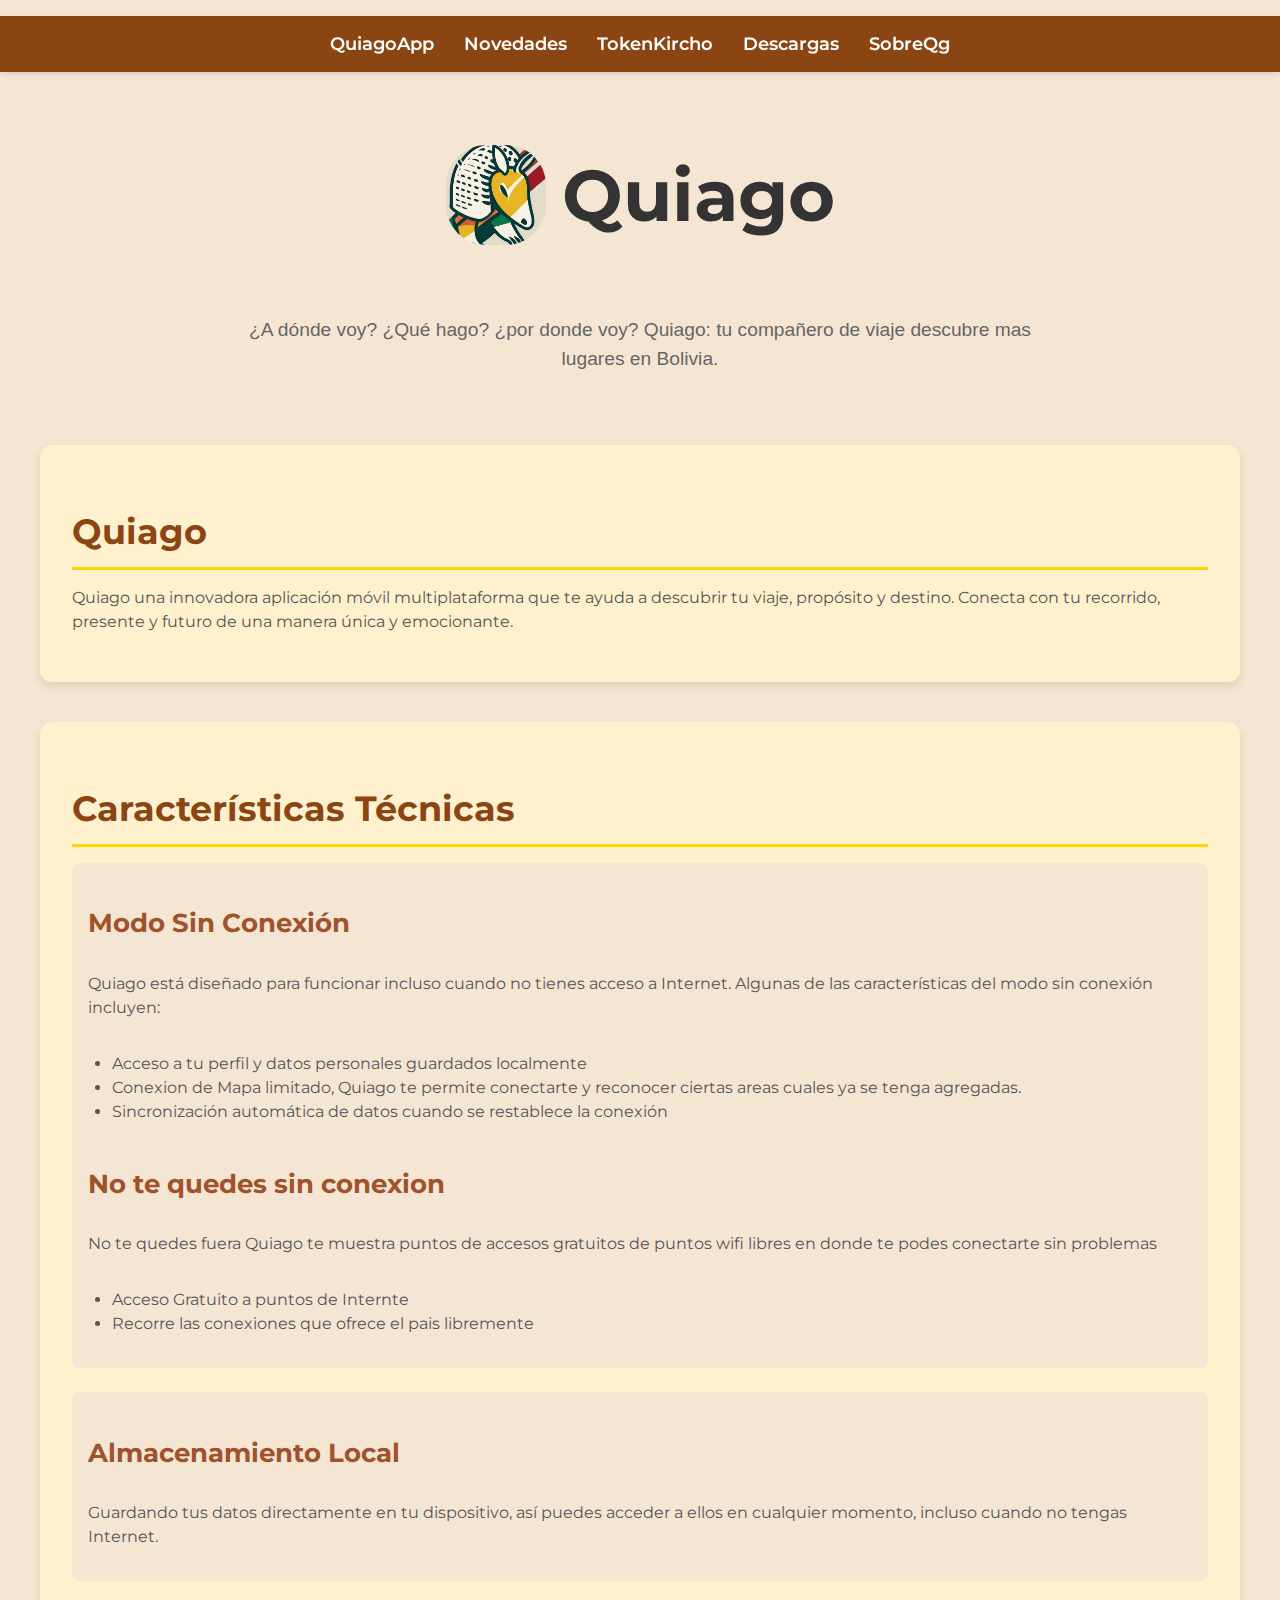
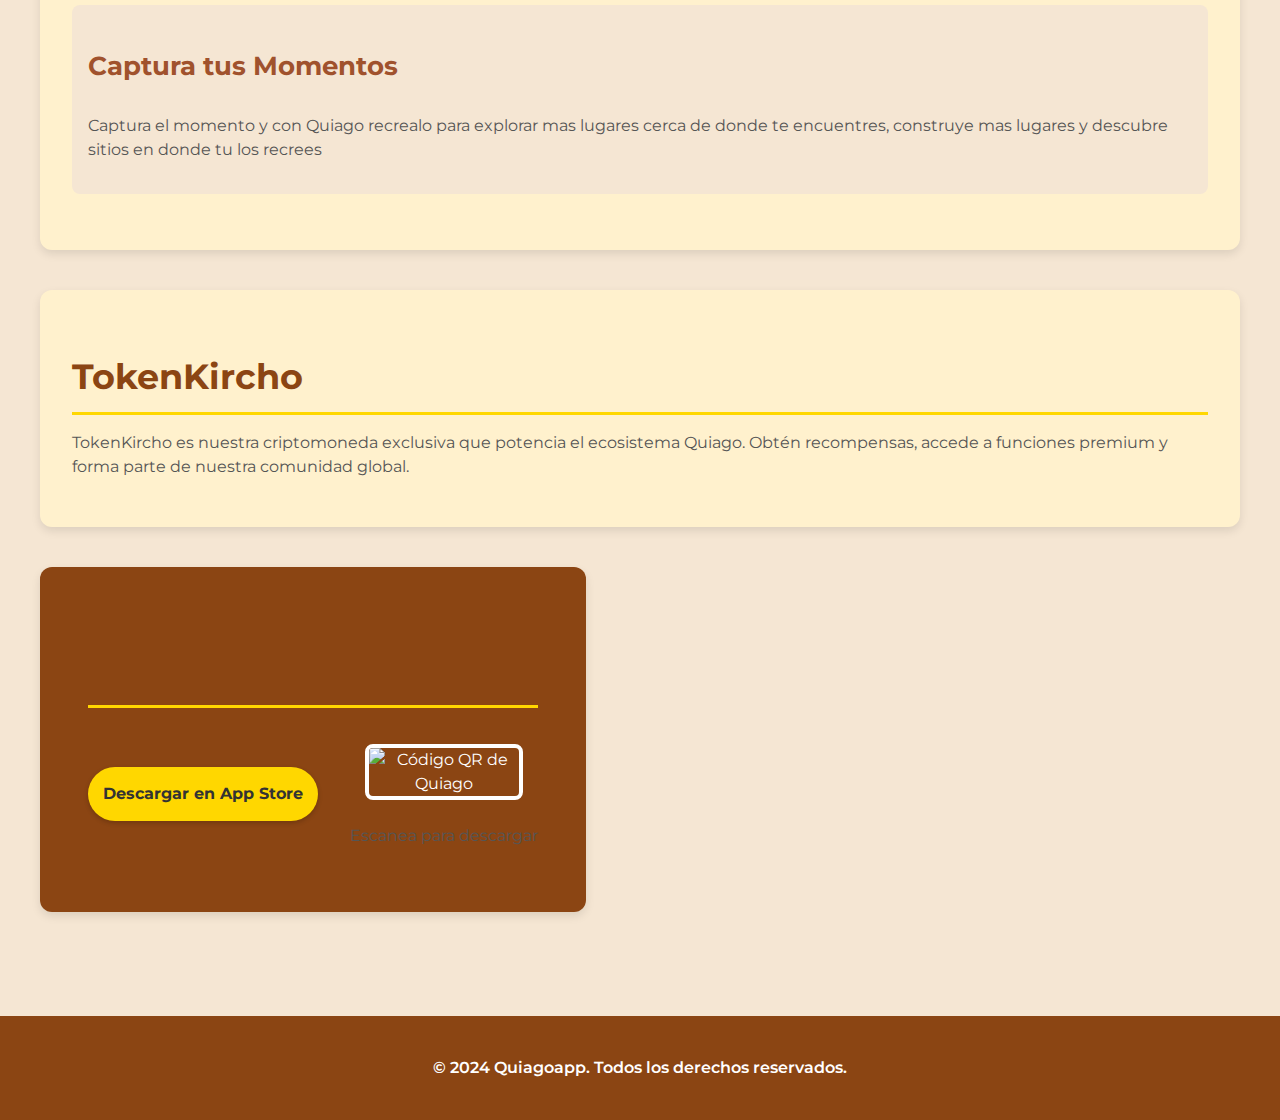
==== index.html @ 2106f895 "Check new app for me 02-09-24" ====
<!DOCTYPE html>
<html lang="en">
<head>
    <meta charset="UTF-8">
    <meta name="viewport" content="width=device-width, initial-scale=1.0">
    <meta name="description" content="Quiago-web - Responsive web application">
    <title>Quiago-web</title>
    <link rel="icon" href="src/res/Quiagologodev.ico" type="image/x-icon">
    <link rel="shortcut icon" href="src/res/Quiagologodev.ico" type="image/x-icon">
    <link rel="stylesheet" href="css/style.css">
    <link rel="stylesheet" href="css/responsive.css">
    
    
    
    <script src="js/viewport-units-buggyfill.js"></script>
    <script>window.viewportUnitsBuggyfill.init();</script>
</head>


<body>
        <header class="quiago-header">
            <button class="nav-toggle" aria-label="Toggle navigation">
                <span class="hamburger"></span>
            </button>
        </header>
        <style>
            .nav-toggle {
                display: none; /* Hide by default for desktop */
                background-color: #8b4513;
                border: none;
                color: #fff;
                font-size: 1.5rem;
                cursor: pointer;
                padding: 10px;
                border-radius: 5px;
                position: absolute;
                top: 10px;
                right: 10px;
                z-index: 1000;
            }
            
            .hamburger {
                display: block;
                width: 25px;
                height: 3px;
                background-color: #fff;
                position: relative;
                transition: background-color 0.3s ease;
            }
            
            .hamburger::before,
            .hamburger::after {
                content: '';
                position: absolute;
                width: 100%;
                height: 3px;
                background-color: #fff;
                transition: all 0.3s ease;
            }
            
            .hamburger::before {
                top: -8px;
            }
            
            .hamburger::after {
                bottom: -8px;
            }
            
            .nav-toggle:hover {
                background-color: #a0522d;
            }

            .quiago-nav {
                background-color: #8b4513;
                padding: 15px 0;
            }

            .quiago-nav ul {
                list-style-type: none;
                padding: 0;
                margin: 0;
                display: flex;
                justify-content: center;
            }

            .quiago-nav ul li {
                margin: 0 15px;
            }

            .quiago-nav ul li a {
                color: #fff;
                text-decoration: none;
                font-size: 1.1rem;
            }

            @media only screen and (max-width: 768px) {
                .nav-toggle {
                    display: block; /* Show for mobile */
                }

                .quiago-nav {
                    display: none;
                }

                .quiago-nav.active {
                    display: block;
                    position: absolute;
                    top: 60px;
                    right: 0;
                    width: 200px;
                    border-radius: 5px;
                }

                .quiago-nav.active ul {
                    flex-direction: column;
                }

                .quiago-nav.active ul li {
                    margin-bottom: 10px;
                }
            }
        </style>
        <script>
            document.addEventListener('DOMContentLoaded', function() {
                const navToggle = document.querySelector('.nav-toggle');
                const nav = document.querySelector('.quiago-nav');

                navToggle.addEventListener('click', function() {
                    nav.classList.toggle('active');
                });
            });
        </script>






        <nav class="quiago-nav">
            <ul>
                <li><a href="#sobre-quiago">QuiagoApp</a></li>
                <li><a href="#Novedades" > Novedades</a></li>
                <li><a href="#token-kircho">TokenKircho</a></li>
                <li><a href="#descargas">Descargas</a></li>
                <li><a href="templates/about.html">SobreQg</a></li>
                
            </ul>
        </nav>
    
    <div class="quiago-container">
        <div class="quiago-header">
            <img src="src/res/logoOficialQuiago.jpg" alt="Quiago Logo" class="quiago-logo">
            <h1 class="quiago-title">Quiago</h1>
        </div>
        <div class="quiago-description">
            <p>¿A dónde voy? ¿Qué hago? ¿por donde voy? Quiago: tu compañero de viaje descubre mas lugares en Bolivia.</p>
        </div>
    </div>

    <main class="quiago-content">
        <section id="sobre-quiago">
            <h2>Quiago</h2>
            <p>Quiago una innovadora aplicación móvil multiplataforma que te ayuda a descubrir tu viaje, propósito y destino. Conecta con tu recorrido, presente y futuro de una manera única y emocionante.</p>
        </section>
        
        <section id="Aspectos Tecnicos Quiagos">
            <h2>Características Técnicas</h2>
            <div class="feature">
                <h3>Modo Sin Conexión</h3>
                <p>Quiago está diseñado para funcionar incluso cuando no tienes acceso a Internet. Algunas de las características del modo sin conexión incluyen:</p>
                <ul>
                    <li>Acceso a tu perfil y datos personales guardados localmente</li>
                    <li>Conexion de Mapa limitado, Quiago te permite conectarte y reconocer ciertas areas cuales ya se tenga agregadas. </li> 
            
                    <li>Sincronización automática de datos cuando se restablece la conexión</li>
                </ul>


                <h3> No te quedes sin conexion </h3>
                <p>No te quedes fuera Quiago te muestra puntos de accesos gratuitos de puntos wifi libres en donde te podes conectarte sin problemas</p>
                <ul>

                    <li> Acceso Gratuito a puntos de Internte </li>
                    <li> Recorre las conexiones que ofrece el pais libremente </li> 

                </ul>
            </div>
            <div class="feature">
                <h3>Almacenamiento Local</h3>
                <p>Guardando tus datos directamente en tu dispositivo, así puedes acceder a ellos en cualquier momento, incluso cuando no tengas Internet.</p>
            </div>
            <div class="feature">
                <h3>Captura tus Momentos</h3>
                <p>Captura el momento y con Quiago recrealo para explorar mas lugares cerca de donde te encuentres, construye mas lugares y descubre sitios en donde tu los recrees</p>
            </div>
        </section>
        
        <section id="token-kircho">
            <h2>TokenKircho</h2>
            <p>TokenKircho es nuestra criptomoneda exclusiva que potencia el ecosistema Quiago. Obtén recompensas, accede a funciones premium y forma parte de nuestra comunidad global.</p>
        </section>

        <section id="descargas" class="quiago-downloads">
            <h2>Descargas</h2>
            <div class="download-options">
                <a href="#" class="app-store-button">Descargar en App Store</a>
                <div class="qr-code">
                    <img src="src/res/quiago-qr.png" alt="Código QR de Quiago">
                    <p>Escanea para descargar</p>
                </div>
            </div>
        </section>
    </main>

    <footer class="quiago-footer">
        <p>&copy; 2024 Quiagoapp. Todos los derechos reservados.</p>
    </footer>

</body>
</html>
---- css/style.css ----
@import url('https://fonts.googleapis.com/css2?family=Montserrat:wght@700&display=swap');

.quiago-container {
    text-align: center;
    padding: 2rem;
    max-width: 1200px;
    margin: 0 auto;
}

.quiago-header {
    display: flex;
    align-items: center;
    justify-content: flex-start;
    margin-bottom: 1rem;
    flex-direction: row;
}

.quiago-logo {
    width: 100px;
    height: 100px;
    border-radius: 40%;
    object-fit: cover;
    margin-right: 1rem;
}

.quiago-title {
    font-family: 'Montserrat', sans-serif;
    font-size: 3rem;
    color: #333;
}

.quiago-description {
    font-family: Arial, sans-serif;
    font-size: 1.2rem;
    color: #666;
    text-align: center;
    max-width: 800px;
    margin: 1rem auto 0;
}

body {
    font-family: 'Montserrat', Arial, sans-serif;
    line-height: 1.6;
    color: #333;
    background-color: #f5e6d3; /* Light beige background */
}

.quiago-nav {
    background-color: #8b4513; /* Saddle brown */
    padding: 1rem 0;
    box-shadow: 0 2px 5px rgba(0, 0, 0, 0.1);
}

.quiago-nav ul {
    list-style-type: none;
    padding: 0;
    margin: 0;
    display: flex;
    justify-content: center;
}

.quiago-nav li {
    margin: 0 1rem;
}

.quiago-nav a {
    color: #fff;
    text-decoration: none;
    font-size: 1.1rem;
    transition: color 0.3s ease;
    font-weight: 600;
}

.quiago-nav a:hover {
    color: #ffd700; /* Gold */
}

.quiago-content {
    max-width: 1200px;
    margin: 0 auto;
    padding: 2rem;
}

section {
    background-color: #fff1cd;
    border-radius: 12px;
    box-shadow: 0 4px 10px rgba(0, 0, 0, 0.1);
    margin-bottom: 2rem;
    padding: 2rem;
    transition: transform 0.3s ease;
}

section:hover {
    transform: translateY(-5px);
}

section h2 {
    color: #8b4513; /* Saddle brown */
    font-size: 2.2rem;
    margin-bottom: 1rem;
    border-bottom: 3px solid #ffd700; /* Gold */
    padding-bottom: 0.5rem;
}

section p {
    margin-bottom: 1rem;
    color: #555;
}

.feature {
    margin-bottom: 1.5rem;
    padding: 1rem;
    background-color: #f5e6d3; /* Light beige */
    border-radius: 8px;
}

.feature h3 {
    color: #a0522d; /* Sienna */
    font-size: 1.6rem;
    margin-bottom: 0.8rem;
}

.feature ul {
    padding-left: 1.5rem;
    color: #555;
}

.quiago-downloads {
    text-align: center;
    background-color: #8b4513; /* Saddle brown */
    color: #fff;
    padding: 3rem;
    border-radius: 12px;
}

.download-options {
    display: flex;
    justify-content: center;
    align-items: center;
    flex-wrap: wrap;
    gap: 2rem;
}

.app-store-button {
    background-color: #ffd700; /* Gold */
    color: #333;
    padding: 1rem 2rem;
    border-radius: 30px;
    text-decoration: none;
    font-weight: bold;
    transition: all 0.3s ease;
    box-shadow: 0 2px 5px rgba(0, 0, 0, 0.2);
}

.app-store-button:hover {
    background-color: #fff;
    color: #8b4513; /* Saddle brown */
    transform: scale(1.05);
}

.qr-code img {
    max-width: 150px;
    margin-bottom: 0.5rem;
    border: 4px solid #fff;
    border-radius: 8px;
}

.quiago-footer {
    background-color: #8b4513; /* Saddle brown */
    color: #fff;
    text-align: center;
    padding: 1.5rem 0;
    margin-top: 2rem;
    font-weight: 600;
}
---- css/responsive.css ----
/* Responsive styles for Quiago web application */

/* Base styles for all devices */
body {
    font-size: 16px;
    line-height: 1.5;
    margin: 0;
    padding: 0;
}

img {
    max-width: 100%;
    height: auto;
}

.quiago-content, .feature, .download-options {
    display: flex;
    flex-wrap: wrap;
    justify-content: space-between;
}

/* Styles for desktop and larger screens */
.quiago-nav {
    position: sticky;
    top: 0;
    background-color: #fff;
    z-index: 1000;
    box-shadow: 0 2px 5px rgba(0,0,0,0.1);
}

.quiago-nav ul {
    display: flex;
    justify-content: space-around;
    padding: 0;
    list-style-type: none;
}

.quiago-nav li {
    margin: 0 10px;
}

.nav-toggle {
    display: none;
}

/* Styles for mobile devices */
@media only screen and (max-width: 600px) {
    .quiago-nav ul {
        display: none;
        flex-direction: column;
        padding: 0;
    }
    
    .quiago-nav li {
        margin: 10px 0;
        text-align: center;
    }
    
    .nav-toggle {
        display: block;
        background: none;
        border: none;
        font-size: 1.5rem;
        cursor: pointer;
        padding: 10px;
    }
    
    .nav-toggle:focus {
        outline: none;
    }
    
    .quiago-nav.active ul {
        display: flex;
    }
    
    .quiago-container {
        width: 95%;
        padding: 10px;
    }
    
    .quiago-logo {
        width: 60px;
    }
    
    .quiago-title {
        font-size: 2.8rem;
    }
    
    .quiago-description p {
        font-size: 0.9rem;
    }
    
    .feature {
        flex-basis: 100%;
        margin-bottom: 20px;
    }
    
    h1, h2, h3 {
        text-align: center;
    }
    
    p {
        text-align: justify;
    }
    
    .app-store-button {
        width: 100%;
        text-align: center;
    }
    
    .quiago-footer {
        text-align: center;
        padding: 20px 10px;
    }
}

/* Medium devices (tablets, 601px to 1024px) */
@media only screen and (min-width: 601px) and (max-width: 1024px) {
    .quiago-container {
        width: 90%;
        padding: 15px;
    }
    
    .quiago-logo {
        width: 80px;
    }
    
    .quiago-title {
        font-size: 2.2rem;
    }
    
    .feature {
        flex-basis: 45%;
        margin-bottom: 30px;
    }
}

/* Large devices (desktops, 1025px and up) */
@media only screen and (min-width: 1025px) {
    .quiago-container {
        width: 80%;
        max-width: 1200px;
        padding: 20px;
    }
    
    .quiago-logo {
        width: 100px;
    }
    
    .quiago-title {
        font-size: 4.5rem;
    }
    
    .feature {
        flex-basis: 30%;
    }
}

.app-store-button {
    padding: 15px;
    font-size: 1rem;
    display: inline-block;
    min-width: 200px;
}

.quiago-header {
    display: flex;
    align-items: center;
    justify-content: center;
    flex-wrap: wrap;
}

.quiago-description {
    text-align: center;
    max-width: 800px;
    margin: 0 auto;
}

section {
    margin-bottom: 40px;
}

.qr-code {
    text-align: center;
    margin-top: 20px;
}

a:focus, button:focus {
    outline: 2px solid #007bff;
}

@media print {
    .quiago-nav, .quiago-footer {
        display: none;
    }
    
    body {
        font-size: 12pt;
    }
    
    .quiago-container {
        width: 100%;
    }
}
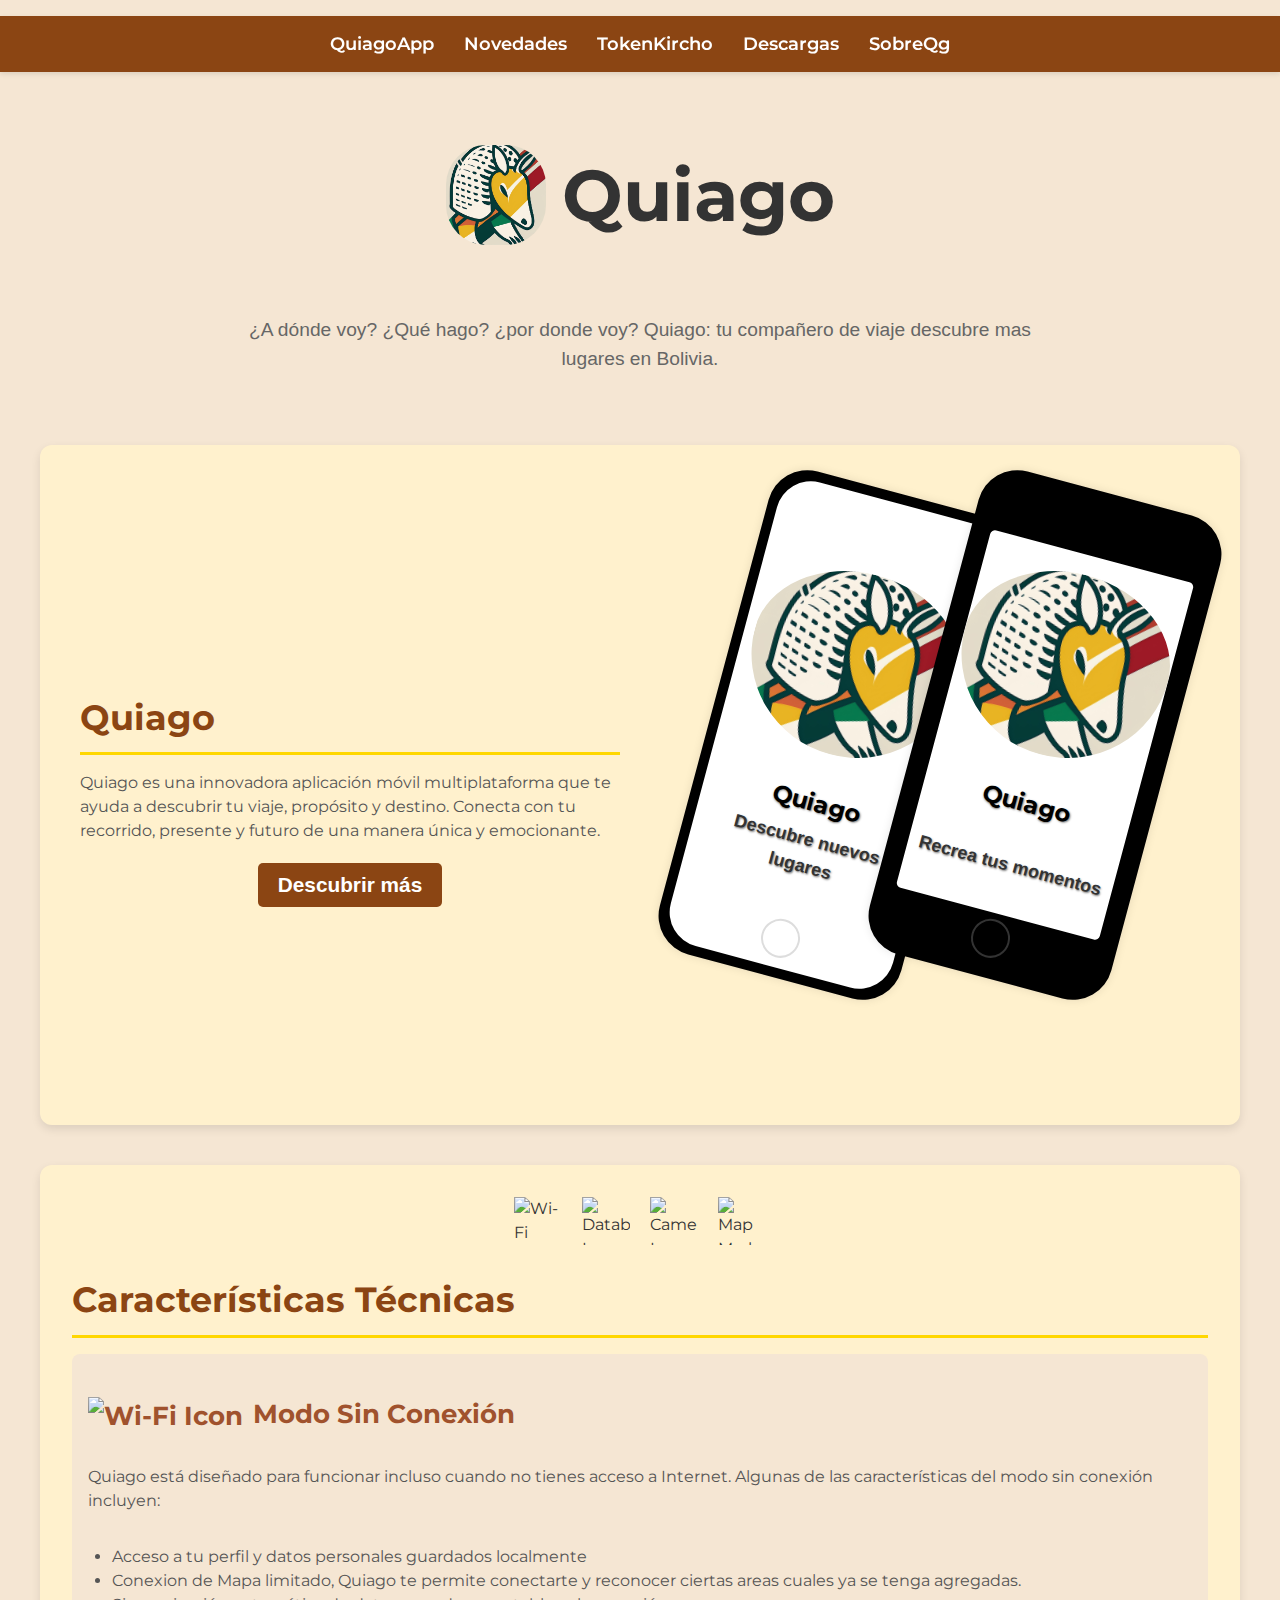
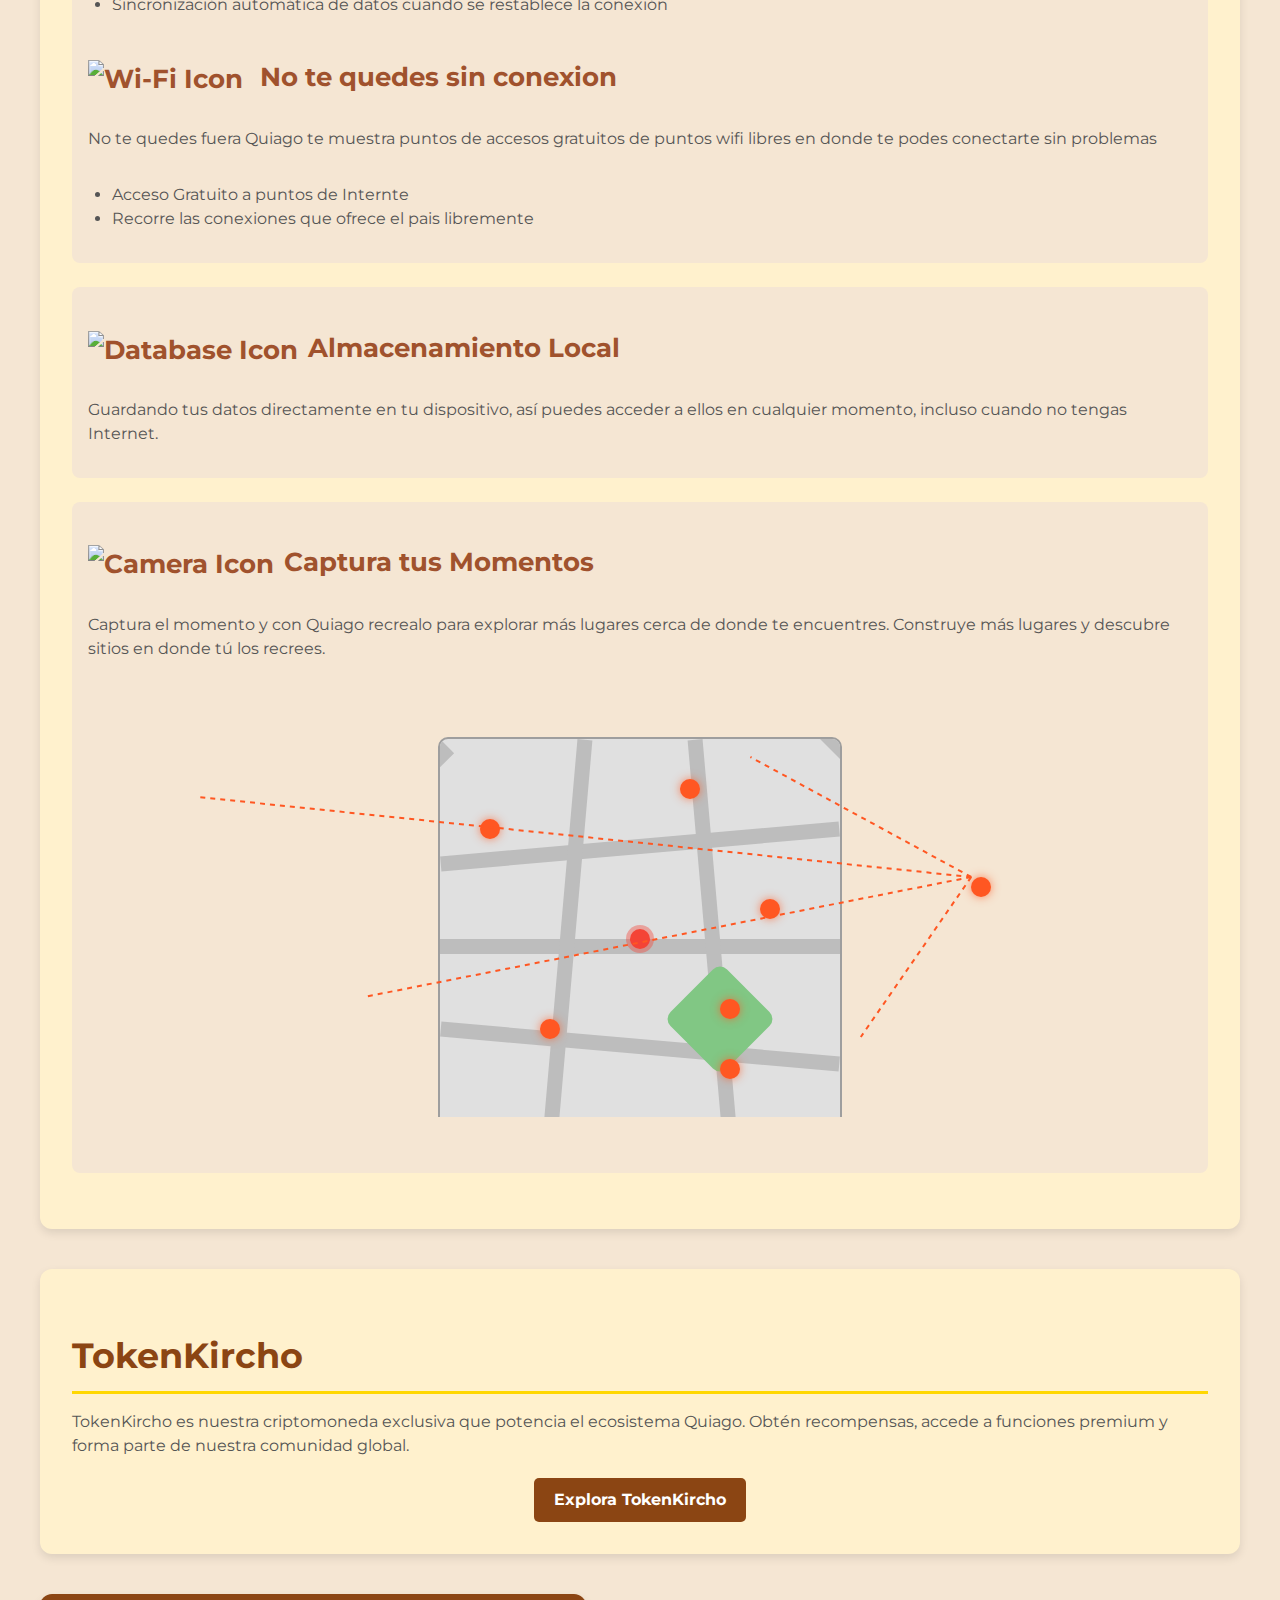
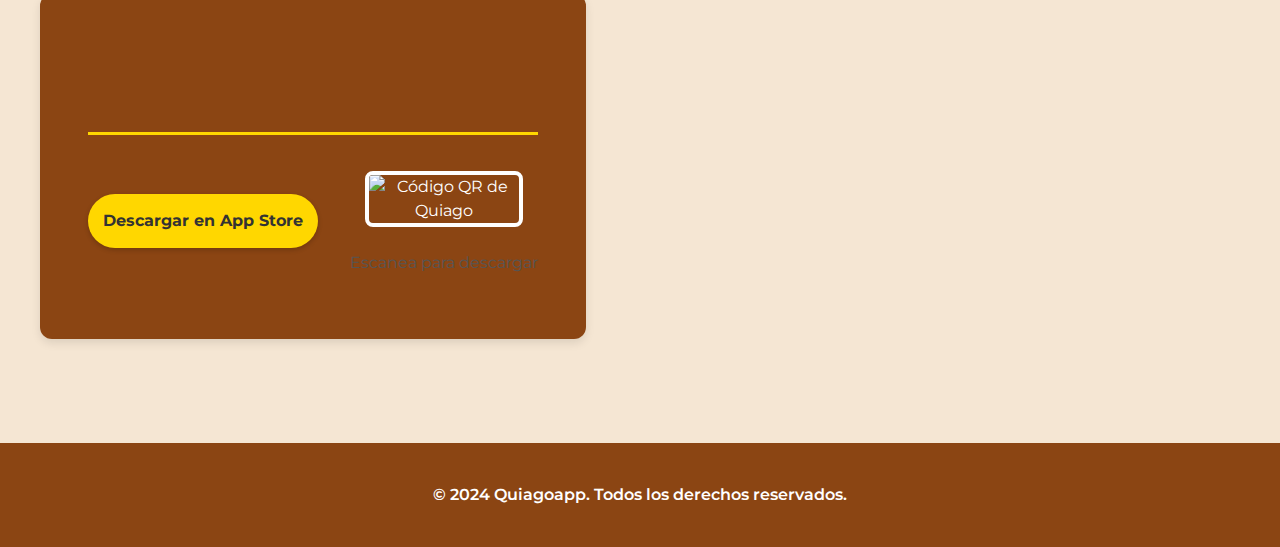
==== commit c2c67630: "new update free rescuet" ====
--- a/index.html
+++ b/index.html
@@ -9,6 +9,8 @@
     <link rel="shortcut icon" href="src/res/Quiagologodev.ico" type="image/x-icon">
     <link rel="stylesheet" href="css/style.css">
     <link rel="stylesheet" href="css/responsive.css">
+    <link rel="stylesheet" href="css/buttom.css">
+    <link rel="stylesheet" href="css/iphonecss.css">
     
     
     
@@ -158,15 +160,89 @@
     </div>
 
     <main class="quiago-content">
-        <section id="sobre-quiago">
-            <h2>Quiago</h2>
-            <p>Quiago una innovadora aplicación móvil multiplataforma que te ayuda a descubrir tu viaje, propósito y destino. Conecta con tu recorrido, presente y futuro de una manera única y emocionante.</p>
+        <section id="sobre-quiago" class="quiago-info">
+            <div class="quiago-info-content">
+                <h2>Quiago</h2>
+                <p>Quiago es una innovadora aplicación móvil multiplataforma que te ayuda a descubrir tu viaje, propósito y destino. Conecta con tu recorrido, presente y futuro de una manera única y emocionante.</p>
+                <div class="descubrir-container">
+                    <button class="descubrir-btn" onclick="location.href='templates/descubrir.html'">Descubrir más</button>
+                </div>
+            </div>
+
+            <style>
+                .descubrir-container {
+                    text-align: center;
+                    margin-top: 20px;
+                }
+                .descubrir-btn {
+                    display: inline-block;
+                    padding: 10px 20px;
+                    background-color: #8b4513;
+                    color: #fff;
+                    text-decoration: none;
+                    border: none;
+                    border-radius: 5px;
+                    font-weight: bold;
+                    font-size: 1.3rem;
+                    cursor: pointer;
+                    transition: background-color 0.3s ease;
+                }
+                .descubrir-btn:hover {
+                    background-color: #a0522d;
+                }
+            </style>
+            <div class="quiago-info-image">
+                <div class="iphone iphone-black">
+                    <div class="iphone-frame">
+                        <div class="iphone-screen">
+                            <img src="src/res/logoOficialQuiago.jpg" alt="Quiago App Screenshot" class="app-screenshot" style="width: 100%; height: 50%; border-radius: 50%; padding-top: 20px;">
+                            <p class="app-text" style="font-family: 'Montserrat', sans-serif; font-size: 24px; font-weight: bold; color: #000000;">Quiago</p>
+                            <p class="texto-app2" style="font-family: 'Arial', sans-serif; font-size: 18px; color: #333;">Recrea tus momentos</p>
+
+                        </div>
+                        <div class="iphone-home-button"></div>
+                    </div>
+                </div>
+                <div class="iphone iphone-white">
+                    <div class="iphone-frame">
+                        <div class="iphone-screen">
+                            <img src="src/res/logoOficialQuiago.jpg" alt="Quiago App Screenshot" class="app-screenshot" style="width: 100%; height: 50%; border-radius: 50%; padding-top: 20px;">
+                            <p class="app-text" style="font-family: 'Montserrat', sans-serif; font-size: 24px; font-weight: bold; color: #000000;">Quiago</p>
+                            <p class="texto-app2" style="font-family: 'Arial', sans-serif; font-size: 18px; color: #333;">Descubre nuevos lugares</p>
+
+                        </div>
+                        <div class="iphone-home-button"></div>
+                    </div>
+                </div>
+            </div>
+            
         </section>
-        
         <section id="Aspectos Tecnicos Quiagos">
+            <div class="tech-icons">
+                <img src="https://img.icons8.com/color/48/000000/wifi--v1.png" alt="Wi-Fi Icon" title="Modo Sin Conexión">
+                <img src="https://img.icons8.com/color/48/000000/database-restore.png" alt="Database Icon" title="Almacenamiento Local">
+                <img src="https://img.icons8.com/color/48/000000/camera.png" alt="Camera Icon" title="Captura tus Momentos">
+                <img src="https://img.icons8.com/color/48/000000/map-marker.png" alt="Map Marker Icon" title="Explora Lugares">
+            </div>
+            <style>
+                .tech-icons {
+                    display: flex;
+                    justify-content: center;
+                    gap: 20px;
+                    margin-bottom: 20px;
+                }
+                .tech-icons img {
+                    width: 48px;
+                    height: 48px;
+                    transition: transform 0.3s ease;
+                }
+                .tech-icons img:hover {
+                    transform: scale(1.2);
+                }
+            </style>
             <h2>Características Técnicas</h2>
             <div class="feature">
-                <h3>Modo Sin Conexión</h3>
+                <h3><img src="https://img.icons8.com/color/48/000000/wifi--v1.png" alt="Wi-Fi Icon" style="width: 36px; height: 36px; vertical-align: middle; margin-right: 10px;">Modo Sin Conexión</h3>
                 <p>Quiago está diseñado para funcionar incluso cuando no tienes acceso a Internet. Algunas de las características del modo sin conexión incluyen:</p>
                 <ul>
                     <li>Acceso a tu perfil y datos personales guardados localmente</li>
@@ -176,7 +252,7 @@
                 </ul>
 
 
-                <h3> No te quedes sin conexion </h3>
+                <h3><img src="https://img.icons8.com/color/48/000000/wifi--v1.png" alt="Wi-Fi Icon" style="width: 36px; height: 36px; vertical-align: middle; margin-right: 10px;"> No te quedes sin conexion </h3>
                 <p>No te quedes fuera Quiago te muestra puntos de accesos gratuitos de puntos wifi libres en donde te podes conectarte sin problemas</p>
                 <ul>
 
@@ -186,18 +262,183 @@
                 </ul>
             </div>
             <div class="feature">
-                <h3>Almacenamiento Local</h3>
+                <h3><img src="https://img.icons8.com/color/48/000000/database-restore.png" alt="Database Icon" style="width: 36px; height: 36px; vertical-align: middle; margin-right: 10px;">Almacenamiento Local</h3>
                 <p>Guardando tus datos directamente en tu dispositivo, así puedes acceder a ellos en cualquier momento, incluso cuando no tengas Internet.</p>
             </div>
             <div class="feature">
-                <h3>Captura tus Momentos</h3>
-                <p>Captura el momento y con Quiago recrealo para explorar mas lugares cerca de donde te encuentres, construye mas lugares y descubre sitios en donde tu los recrees</p>
-            </div>
+                <h3><img src="https://img.icons8.com/color/48/000000/camera.png" alt="Camera Icon" style="width: 36px; height: 36px; vertical-align: middle; margin-right: 10px;">Captura tus Momentos</h3>
+                <p>Captura el momento y con Quiago recrealo para explorar más lugares cerca de donde te encuentres. Construye más lugares y descubre sitios en donde tú los recrees.</p>
+                <div class="capture-recreate">
+                    <div class="bolivia-map">
+                        <div class="street horizontal-1"></div>
+                        <div class="street horizontal-2"></div>
+                        <div class="street horizontal-3"></div>
+                        <div class="street vertical-1"></div>
+                        <div class="street vertical-2"></div>
+                        <div class="street diagonal-1"></div>
+                        <div class="street diagonal-2"></div>
+                        <div class="plaza"></div>
+                        <div class="map-marker" title="Plaza del Centro"></div>
+                        <div class="point point-1"></div>
+                        <div class="point point-2"></div>
+                        <div class="point point-3"></div>
+                        <div class="point point-4"></div>
+                        <div class="point point-5"></div>
+                        <div class="point point-6"></div>
+                    </div>
+                    <style>
+                        .bolivia-map {
+                            width: 400px;
+                            height: 400px;
+                            background-color: #e0e0e0;
+                            position: relative;
+                            border: 2px solid #9e9e9e;
+                            border-radius: 10px;
+                            overflow: hidden;
+                            margin: 20px auto;
+                        }
+                        .street {
+                            position: absolute;
+                            background-color: #bdbdbd;
+                        }
+                        .horizontal-1, .horizontal-2, .horizontal-3 {
+                            width: 100%;
+                            height: 15px;
+                        }
+                        .horizontal-1 { top: 25%; transform: rotate(-5deg); }
+                        .horizontal-2 { top: 50%; }
+                        .horizontal-3 { top: 75%; transform: rotate(5deg); }
+                        .vertical-1, .vertical-2 {
+                            width: 15px;
+                            height: 100%;
+                        }
+                        .vertical-1 { left: 30%; transform: rotate(5deg); }
+                        .vertical-2 { right: 30%; transform: rotate(-5deg); }
+                        .diagonal-1, .diagonal-2 {
+                            width: 20px;
+                            height: 120%;
+                            transform-origin: top left;
+                        }
+                        .diagonal-1 { 
+                            transform: rotate(45deg);
+                            top: 0;
+                            left: 0;
+                        }
+                        .diagonal-2 { 
+                            transform: rotate(-45deg);
+                            top: 0;
+                            right: 0;
+                        }
+                        .plaza {
+                            position: absolute;
+                            top: 70%;
+                            left: 70%;
+                            width: 80px;
+                            height: 80px;
+                            background-color: #81c784;
+                            transform: translate(-50%, -50%) rotate(45deg);
+                            border-radius: 10px;
+                        }
+                        .map-marker {
+                            position: absolute;
+                            top: 50%;
+                            left: 50%;
+                            width: 20px;
+                            height: 20px;
+                            background-color: #f44336;
+                            border-radius: 50%;
+                            transform: translate(-50%, -50%);
+                            cursor: pointer;
+                            box-shadow: 0 0 0 4px rgba(244, 67, 54, 0.4);
+                            animation: pulse 2s infinite;
+                        }
+                        .point {
+                            position: absolute;
+                            width: 12px;
+                            height: 12px;
+                            background-color: #2196f3;
+                            border-radius: 50%;
+                            cursor: pointer;
+                        }
+                        
+                        .point-4 { bottom: 10%; right: 32%; }
+                        .point-5 { top: 40%; left: 15%; }
+                        .point-6 { bottom: 30%; right: 25%; }
+                        @keyframes pulse {
+                            0% {
+                                box-shadow: 0 0 0 0 rgba(244, 67, 54, 0.4);
+                            }
+                            70% {
+                                box-shadow: 0 0 0 10px rgba(244, 67, 54, 0);
+                            }
+                            100% {
+                                box-shadow: 0 0 0 0 rgba(244, 67, 54, 0);
+                            }
+                        }
+                    </style>
+                    <div class="recreation-points">
+                        <div class="point point-3" title="Punto de recreación 3"></div>
+                        <svg class="connections" width="100%" height="100%" style="position: absolute; top: 0; left: 0; pointer-events: none;">
+                            <line x1="80%" y1="40%" x2="10%" y2="20%" stroke="#FF5722" stroke-width="2" stroke-dasharray="5,5" />
+                            <line x1="80%" y1="40%" x2="25%" y2="70%" stroke="#FF5722" stroke-width="2" stroke-dasharray="5,5" />
+                            <line x1="80%" y1="40%" x2="60%" y2="10%" stroke="#FF5722" stroke-width="2" stroke-dasharray="5,5" />
+                            <line x1="80%" y1="40%" x2="70%" y2="80%" stroke="#FF5722" stroke-width="2" stroke-dasharray="5,5" />
+                        </svg>
+                    </div>
+                </div>
+            </div>
+            <style>
+                .capture-recreate {
+                    position: relative;
+                    width: 100%;
+                    height: 400px;
+                    margin: 40px 0;
+                    overflow: hidden;
+                }
+                .map-background {
+                    width: 100%;
+                    height: 100%;
+                    object-fit: cover;
+                }
+                .recreation-points {
+                    position: absolute;
+                    top: 0;
+                    left: 0;
+                    width: 100%;
+                    height: 100%;
+                }
+                .point {
+                    position: absolute;
+                    width: 20px;
+                    height: 20px;
+                    background-color: #FF5722;
+                    border-radius: 50%;
+                    box-shadow: 0 0 10px rgba(255, 87, 34, 0.7);
+                    cursor: pointer;
+                    transition: transform 0.3s ease;
+                }
+                .point:hover {
+                    transform: scale(1.2);
+                }
+                .point-1 { top: 20%; left: 10%; }
+                .point-2 { top: 70%; left: 25%; }
+                .point-3 { top: 40%; left: 80%; }
+                .point-4 { top: 10%; left: 60%; }
+                .point-5 { top: 80%; left: 70%; }
+            </style>
+            </div>
+
+
+
         </section>
-        
         <section id="token-kircho">
             <h2>TokenKircho</h2>
             <p>TokenKircho es nuestra criptomoneda exclusiva que potencia el ecosistema Quiago. Obtén recompensas, accede a funciones premium y forma parte de nuestra comunidad global.</p>
+        
+            <div class="token-kircho-button">
+                <a href="kirchocoin.html" class="kircho-btn">Explora TokenKircho</a>
+            </div>
+  
         </section>
 
         <section id="descargas" class="quiago-downloads">
--- a/css/buttom.css
+++ b/css/buttom.css
@@ -0,0 +1,17 @@
+.token-kircho-button {
+    text-align: center;
+    margin-top: 20px;
+}
+.kircho-btn {
+    display: inline-block;
+    padding: 10px 20px;
+    background-color: #8b4513;
+    color: #fff;
+    text-decoration: none;
+    border-radius: 5px;
+    font-weight: bold;
+    transition: background-color 0.3s ease;
+}
+.kircho-btn:hover {
+    background-color: #a0522d;
+}--- a/css/iphonecss.css
+++ b/css/iphonecss.css
@@ -0,0 +1,119 @@
+
+.quiago-info {
+    display: flex;
+    align-items: center;
+    justify-content: space-between;
+    padding: 40px;
+    overflow: hidden;
+}
+.quiago-info-content {
+    flex: 1;
+    padding-right: 40px;
+    text-align: left;
+}
+.quiago-info-image {
+    flex: 1;
+    display: flex;
+    justify-content: center;
+    position: relative;
+    height: 600px;
+}
+.iphone {
+    width: 250px;
+    height: 500px;
+    background-color: #f4f4f4;
+    border-radius: 40px;
+    position: absolute;
+    box-shadow: 0 0 10px rgba(0,0,0,0.1);
+    transform: rotate(15deg);
+    transition: all 0.3s ease;
+}
+.iphone-black {
+    background-color: #000000;
+    right: 30px;
+    z-index: 2;
+}
+.iphone-white {
+    background-color: #000000;
+    right: 240px;
+    z-index: 1;
+}
+.iphone-frame {
+    width: 230px;
+    height: 480px;
+    background-color: #fff;
+    border-radius: 35px;
+    position: absolute;
+    top: 10px;
+    left: 10px;
+    overflow: hidden;
+}
+.iphone-black .iphone-frame {
+    background-color: #000000;
+}
+.iphone-screen {
+    width: 210px;
+    height: 370px;
+    background-color: #ffffff;
+    position: absolute;
+    top: 55px;
+    left: 10px;
+    border-radius: 5px;
+    overflow: hidden;
+}
+.app-screenshot {
+    width: 100%;
+    height: 100%;
+    object-fit: cover;
+}
+.app-text {
+    position: absolute;
+    bottom: 80px;
+    left: 0;
+    right: 0;
+    text-align: center;
+    color: #fff;
+    font-size: 14px;
+    font-weight: bold;
+    text-shadow: 1px 1px 2px rgba(0,0,0,0.5);
+}
+.texto-app2 {
+    position: absolute;
+    bottom: 20px; /* Changed from 20px to 50px to avoid overlapping */
+    left: 0;
+    right: 0;
+    text-align: center;
+    color: #fff;
+    font-size: 14px;
+    font-weight: bold;
+    text-shadow: 1px 1px 2px rgba(0,0,0,0.5);
+}
+
+
+.iphone-home-button {
+    width: 35px;
+    height: 35px;
+    border-radius: 50%;
+    border: 2px solid #ddd;
+    position: absolute;
+    bottom: 10px;
+    left: 50%;
+    transform: translateX(-50%);
+}
+.iphone-black .iphone-home-button {
+    border-color: #333;
+}
+@media (max-width: 768px) {
+    .quiago-info {
+        flex-direction: column;
+        padding: 20px;
+    }
+    .quiago-info-content {
+        padding-right: 0;
+        margin-bottom: 20px;
+    }
+    .quiago-info-image {
+        transform: scale(0.7);
+        height: 400px;
+    }
+}
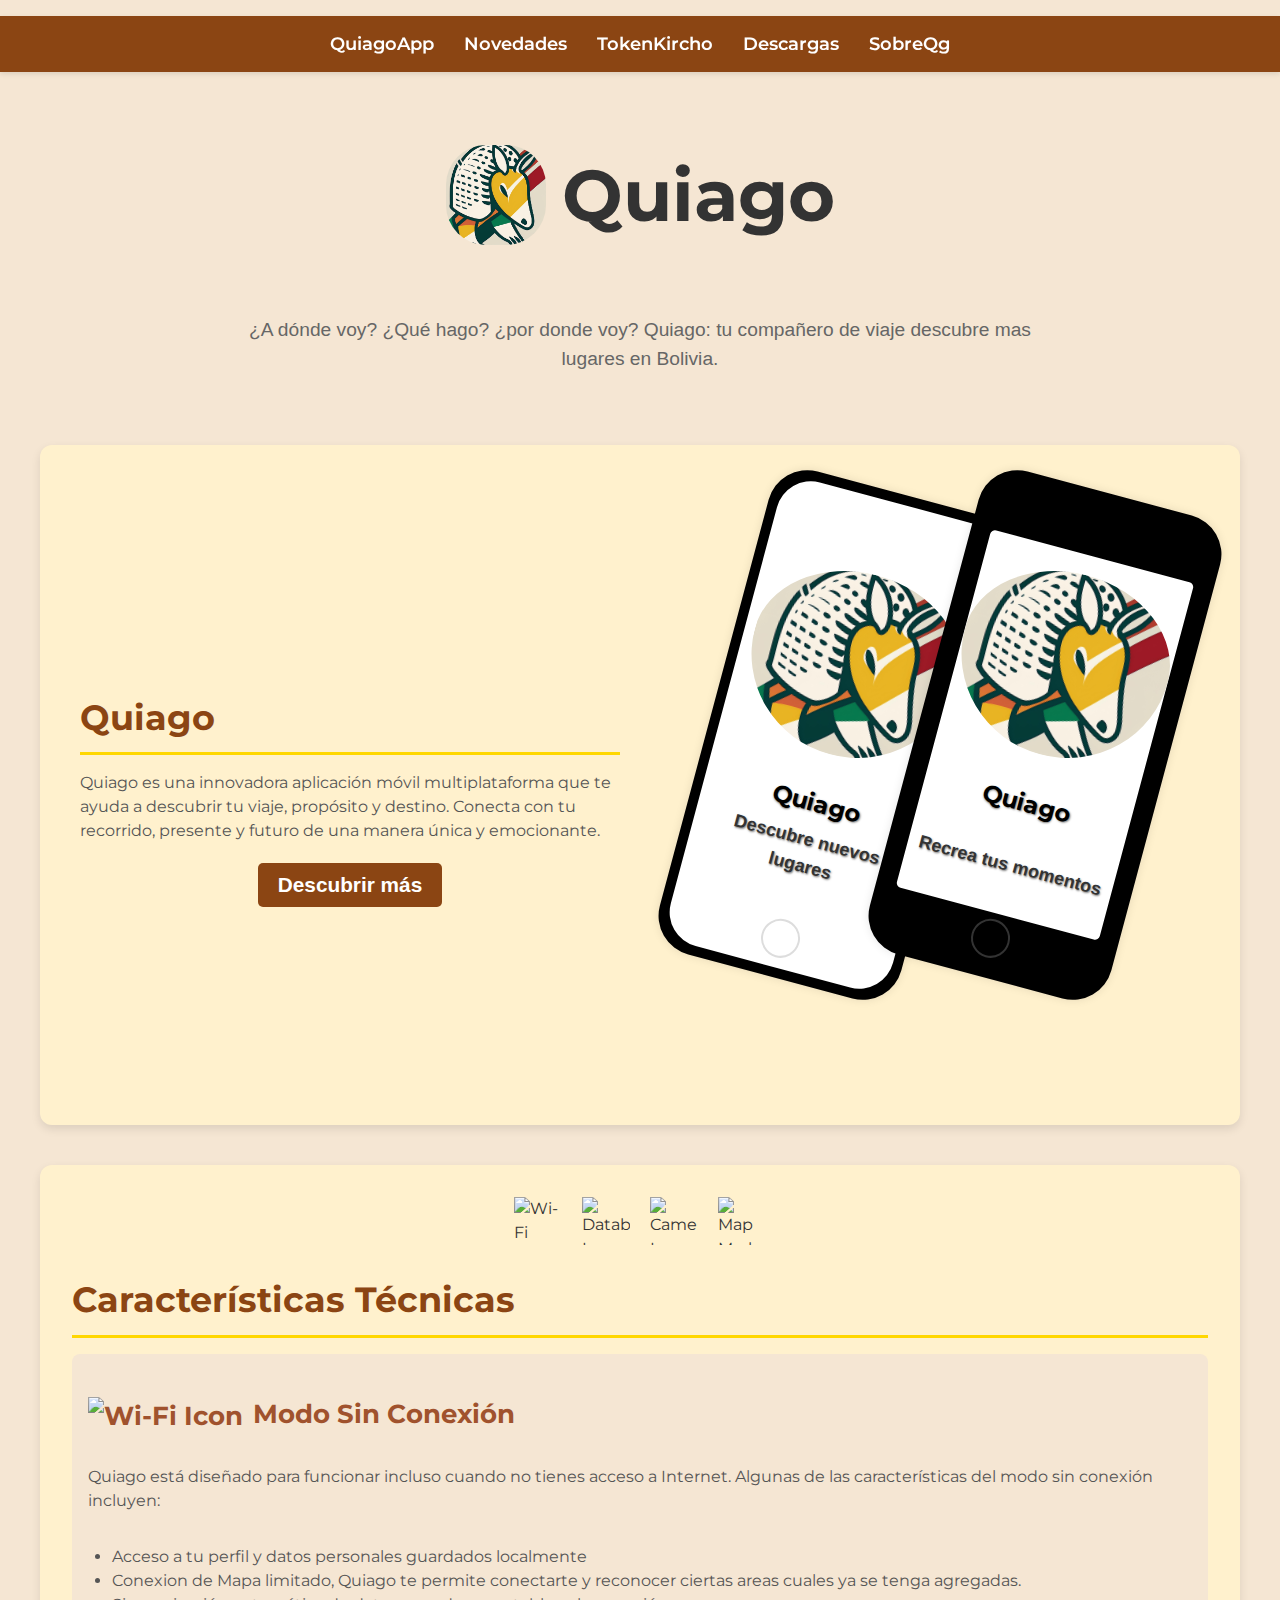
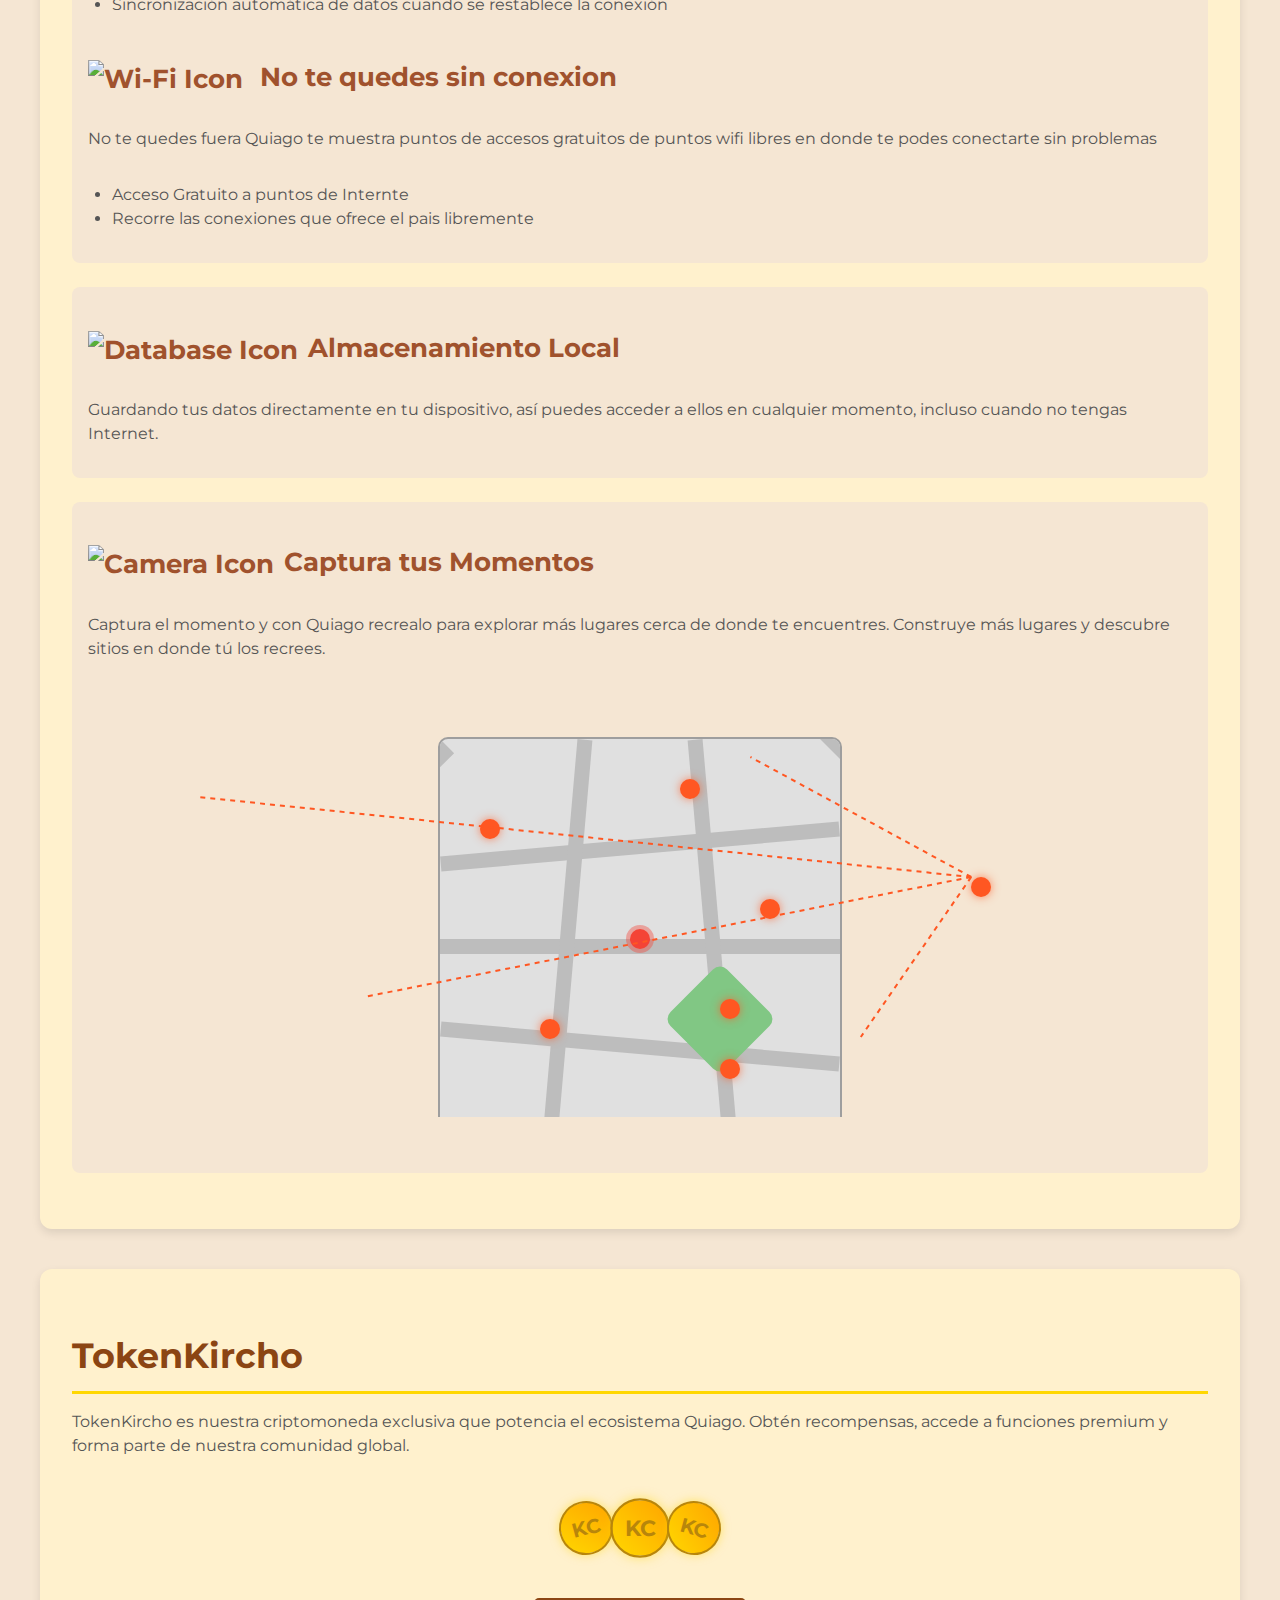
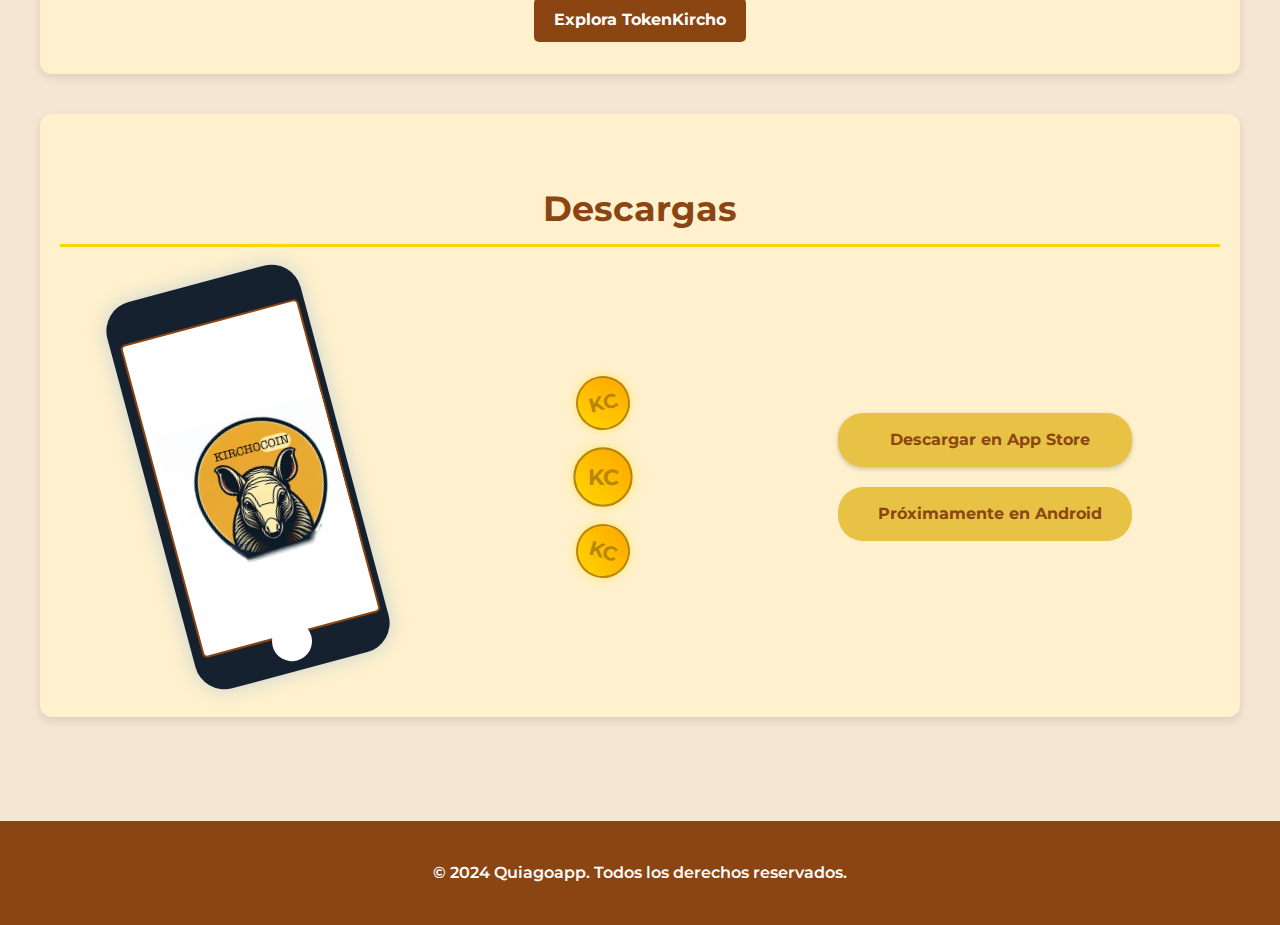
==== commit e6da7d46: "finaly test deploy Quiago" ====
--- a/index.html
+++ b/index.html
@@ -434,7 +434,49 @@
         <section id="token-kircho">
             <h2>TokenKircho</h2>
             <p>TokenKircho es nuestra criptomoneda exclusiva que potencia el ecosistema Quiago. Obtén recompensas, accede a funciones premium y forma parte de nuestra comunidad global.</p>
-        
+            <div class="token-coins">
+                <div class="coin coin1"></div>
+                <div class="coin coin2"></div>
+                <div class="coin coin3"></div>
+            </div>
+            <style>
+                .token-coins {
+                    display: flex;
+                    justify-content: center;
+                    align-items: center;
+                    height: 100px;
+                    margin: 20px 0;
+                }
+                .coin {
+                    width: 60px;
+                    height: 60px;
+                    border-radius: 50%;
+                    background: linear-gradient(45deg, #FFD700, #FFA500);
+                    border: 2px solid #B8860B;
+                    box-shadow: 0 0 10px rgba(255, 215, 0, 0.5);
+                    position: relative;
+                    margin: 0 10px;
+                }
+                .coin::before {
+                    content: "K";
+                    position: absolute;
+                    top: 50%;
+                    left: 50%;
+                    transform: translate(-50%, -50%);
+                    font-size: 24px;
+                    font-weight: bold;
+                    color: #B8860B;
+                }
+                .coin1 {
+                    transform: rotate(-15deg);
+                }
+                .coin2 {
+                    transform: scale(1.1);
+                }
+                .coin3 {
+                    transform: rotate(15deg);
+                }
+            </style>
             <div class="token-kircho-button">
                 <a href="kirchocoin.html" class="kircho-btn">Explora TokenKircho</a>
             </div>
@@ -444,13 +486,137 @@
         <section id="descargas" class="quiago-downloads">
             <h2>Descargas</h2>
             <div class="download-options">
-                <a href="#" class="app-store-button">Descargar en App Store</a>
-                <div class="qr-code">
-                    <img src="src/res/quiago-qr.png" alt="Código QR de Quiago">
-                    <p>Escanea para descargar</p>
+                <div class="mobile-device">
+                    <div class="screen">
+                        <img src="src/res/COINKIRCHO.jpg" alt="Quiago Logo" class="screen-logo">
+                    </div>
+                    <div class="home-button"></div>
                 </div>
+                <div class="coins-container">
+                    <div class="coin coin1"></div>
+                    <div class="coin coin2"></div>
+                    <div class="coin coin3"></div>
+                </div>
+                <div class="download-buttons">
+                    <a href="#" class="app-store-button"><i class="fas fa-apple"></i> Descargar en App Store</a>
+                    <a href="https://github.com/Ron4-kw0rk3r/QuiagoApp" class="play-store-button"><i class="fab fa-android"></i> Próximamente en Android</a>
+                </div>
             </div>
         </section>
+        <style>
+            .quiago-downloads {
+                padding: 40px 20px;
+                background-color: #fff1cd;
+                width: 100%;
+                max-width: 100%;
+                box-sizing: border-box;
+            }
+            .download-options {
+                display: flex;
+                justify-content: space-around;
+                align-items: center;
+                margin-top: 30px;
+            }
+            .mobile-device {
+                width: 200px;
+                height: 400px;
+                background-color: #15212f;
+                border-radius: 30px;
+                position: relative;
+                box-shadow: 0 0 20px rgba(74, 144, 226, 0.3);
+                transform: rotate(-15deg);
+            }
+            .screen {
+                width: 180px;
+                height: 320px;
+                background-color: #ffffff;
+                position: absolute;
+                top: 40px;
+                left: 10px;
+                border-radius: 5px;
+                border: 2px solid #8b4513;
+                overflow: hidden;
+            }
+            .screen-logo {
+                width: 100%;
+                height: 100%;
+                object-fit: contain;
+                padding: 8px;
+            }
+            .home-button {
+                width: 40px;
+                height: 40px;
+                border-radius: 50%;
+                background-color: #ffffff;
+                position: absolute;
+                bottom: 10px;
+                left: 50%;
+                transform: translateX(-50%);
+            }
+            .coins-container {
+                display: flex;
+                flex-direction: column;
+                align-items: center;
+                margin-left: 20px;
+            }
+            .coin {
+                width: 50px;
+                height: 50px;
+                border-radius: 50%;
+                background: linear-gradient(45deg, #FFD700, #FFA500);
+                border: 2px solid #B8860B;
+                box-shadow: 0 0 10px rgba(255, 215, 0, 0.5);
+                position: relative;
+                margin: 10px 0;
+            }
+            .coin::before {
+                content: "KC";
+                position: absolute;
+                top: 50%;
+                left: 50%;
+                transform: translate(-50%, -50%);
+                font-size: 20px;
+                font-weight: bold;
+                color: #B8860B;
+            }
+            .coin1 {
+                transform: rotate(-15deg);
+            }
+            .coin2 {
+                transform: scale(1.1);
+            }
+            .coin3 {
+                transform: rotate(15deg);
+            }
+            .download-buttons {
+                display: flex;
+                flex-direction: column;
+                gap: 20px;
+            }
+
+            
+            .app-store-button, .play-store-button {
+                padding: 15px 30px;
+                border-radius: 25px;
+                text-decoration: none;
+                font-weight: bold;
+                text-align: center;
+                transition: all 0.3s ease;
+                color: #8b4513;
+            }
+            .app-store-button {
+                background-color: #e8c244;
+            }
+            .play-store-button {
+                background-color: #e8c244;
+            }
+            .app-store-button:hover, .play-store-button:hover {
+                opacity: 0.8;
+            }
+            .app-store-button i, .play-store-button i {
+                margin-right: 10px;
+            }
+        </style>
     </main>
 
     <footer class="quiago-footer">
